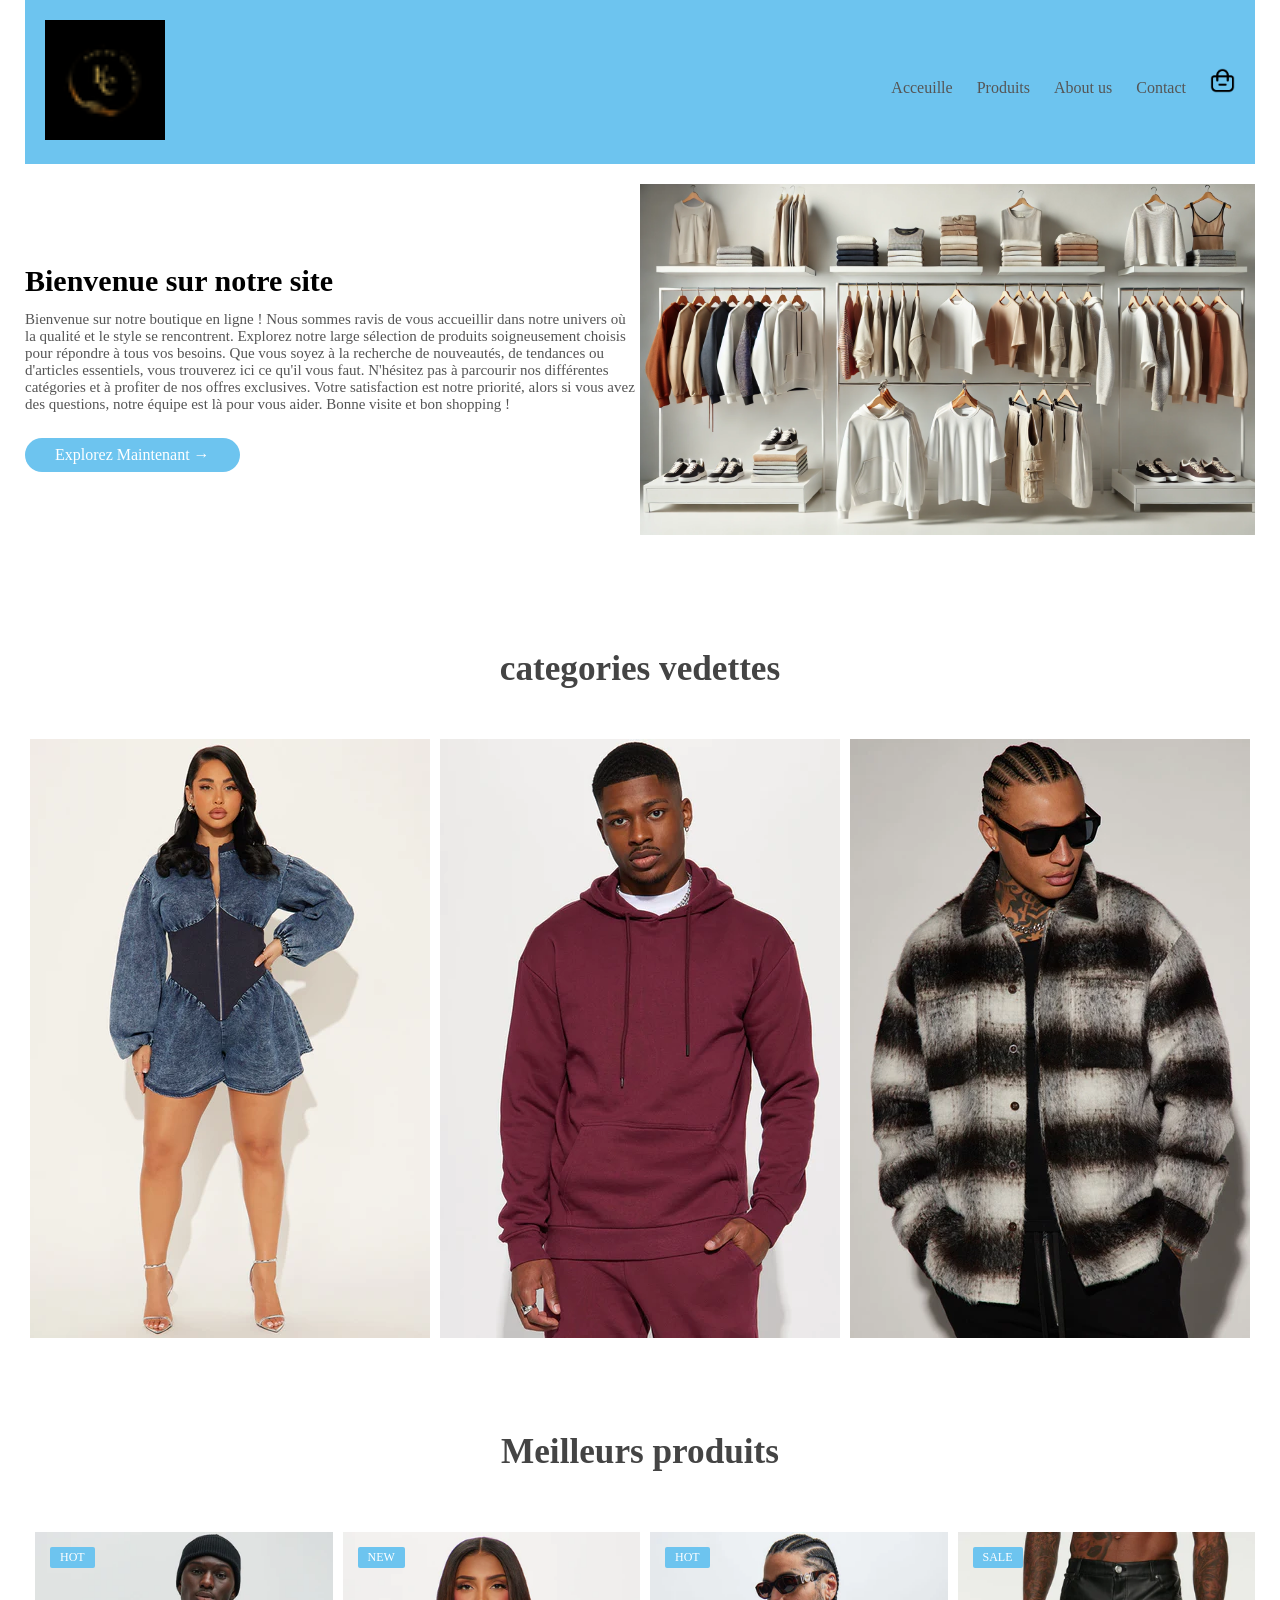
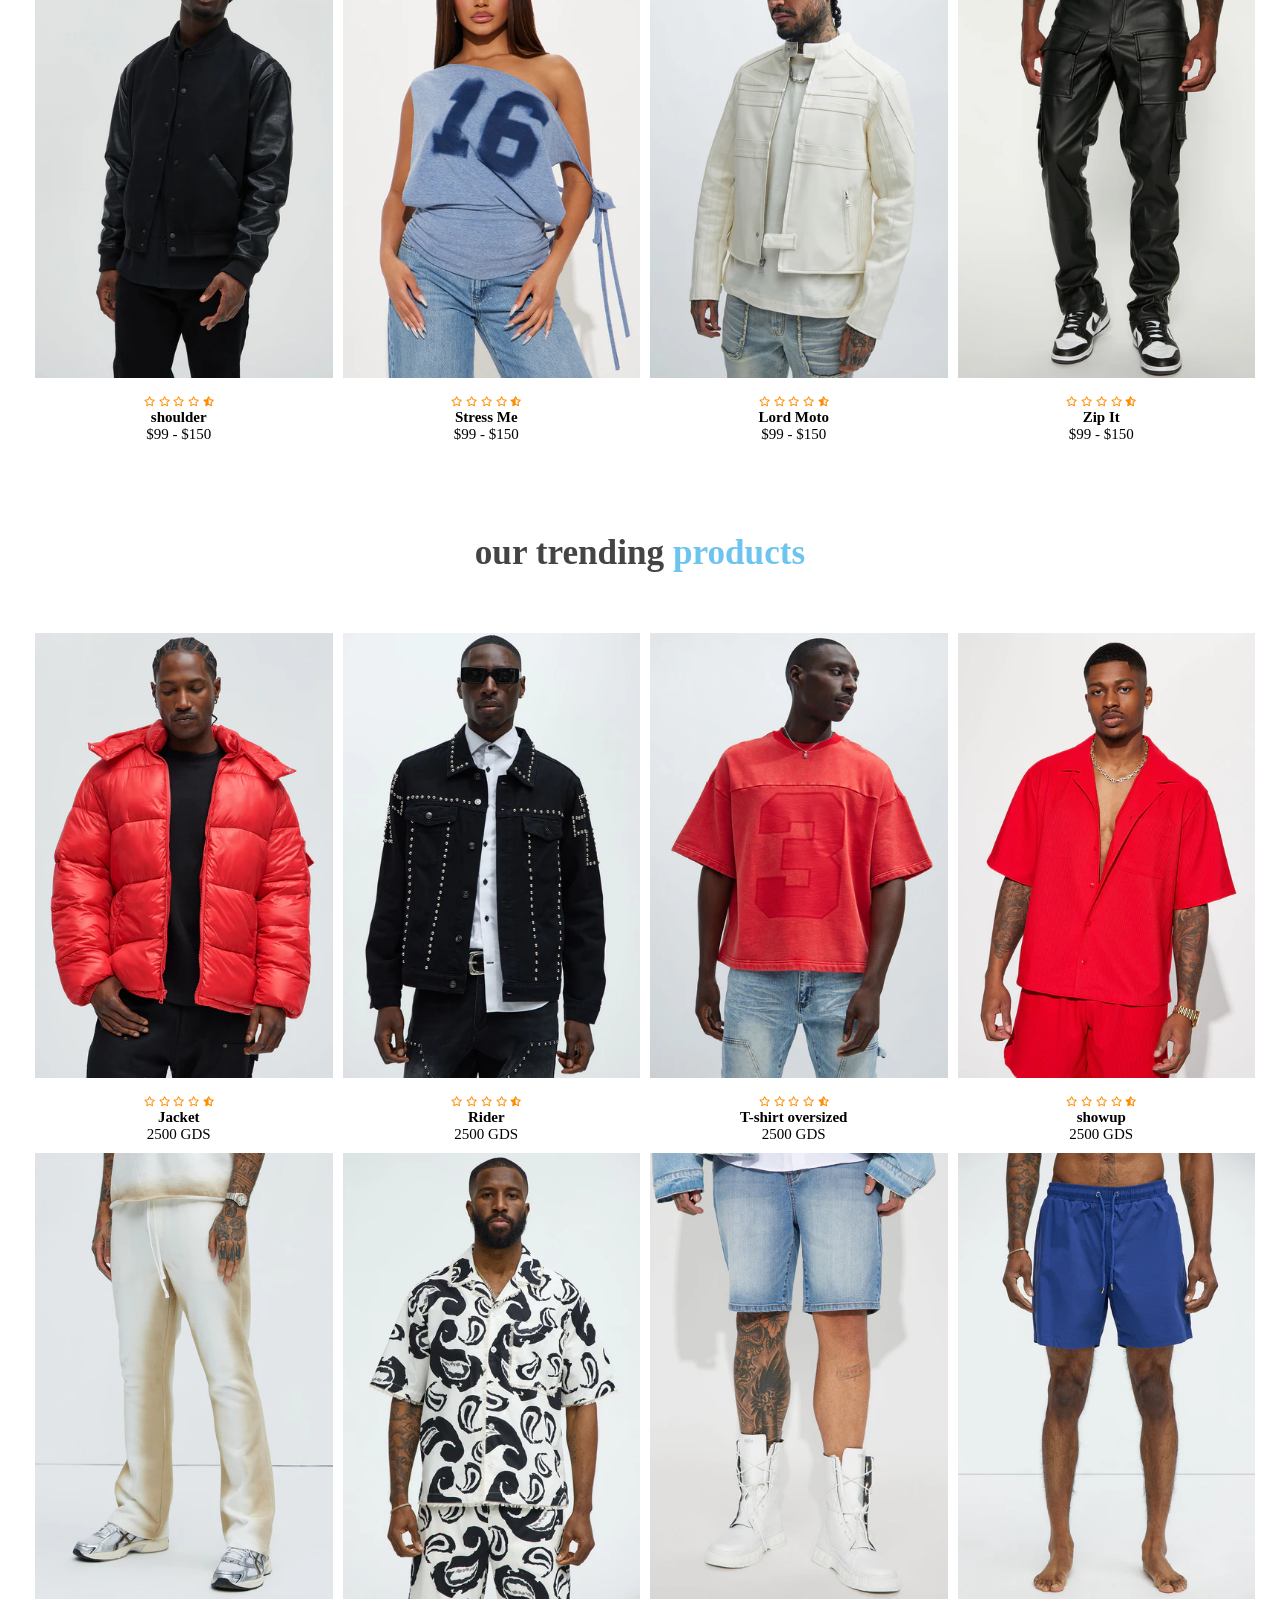
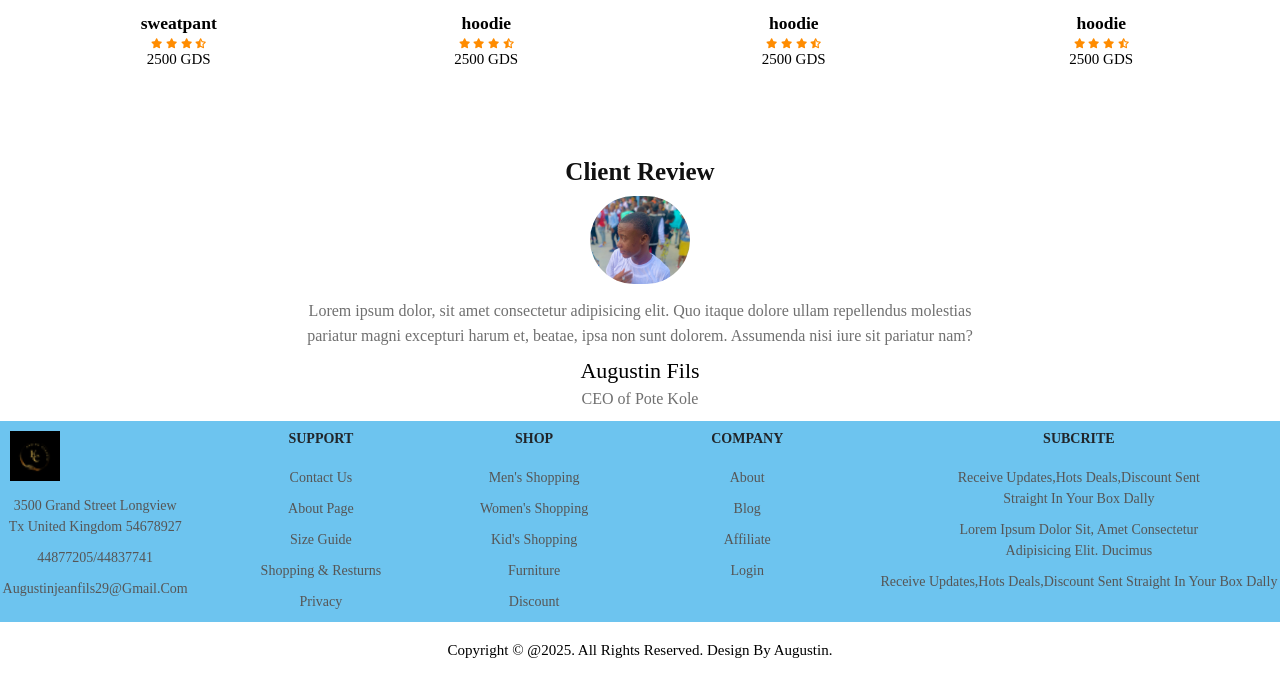
==== index.html @ 70ef02a3 "My site web" ====
<!DOCTYPE html>
<html lang="fr">
<head>
    <meta charset="UTF-8">
    <meta http-equiv="X-UA-Compatible" content="IE=edge">
    <meta name="viewport" content="width=device-width, initial-scales=1.0">
    <link rel="stylesheet" href="style.css">
    <link rel="stylesheet" href="https://cdnjs.cloudflare.com/ajax/libs/font-awesome/6.7.2/css/all.min.css" integrity="sha512-Evv84Mr4kqVGRNSgIGL/F/aIDqQb7xQ2vcrdIwxfjThSH8CSR7PBEakCr51Ck+w+/U6swU2Im1vVX0SVk9ABhg==" crossorigin="anonymous" referrerpolicy="no-referrer" />
    <title>web disign</title>
</head>    
<body>
    <section class="header-section">    
        <div class="container">
            <header class="navbar">
                 <div class="logo">
                     <img src="image_web/logo.png" alt="photo de logo">
                 </div>    
              <nav>
                 <ul>
                   <li><a href="#">Acceuille</a></li>
                   <li><a href="produits.html">Produits</a></li>
                   <li><a href="apropos.html">About us</a></li>
                   <li><a href="contact.html">Contact</a></li>
                  
                 </ul>
                 <img src="image_web/panierbg.png" alt="panier icon" width="25px">
              </nav>    
            </header>

        <div class="row">
            <div class="col-2">
                <h1>Bienvenue sur notre site </h1>
                <p>Bienvenue sur notre boutique en ligne ! Nous sommes ravis de vous accueillir dans notre univers où la qualité et le style se rencontrent. Explorez notre large sélection de produits soigneusement choisis 
                    pour répondre à tous vos besoins. Que vous soyez à la recherche de nouveautés, de tendances ou d'articles essentiels, vous trouverez ici ce qu'il vous faut. N'hésitez pas à parcourir nos différentes catégories
                     et à profiter de nos offres exclusives. Votre satisfaction est notre priorité, alors si vous avez des questions, notre équipe est là pour vous aider. Bonne visite et bon shopping !</p>
                <a href="produits.html">Explorez Maintenant &#8594;</a>
            </div>
            <div class="col-2">
                <img src="image_web/font.png" alt="image landing">
            </div>
        </div>
        </div>
    </section>
    <!--section des categories-->
    <section class="categories">
       <div class="container">
             <h2>categories vedettes</h2>
            <div class="row">
             <div class="clo-3">
                <img src="image_web/delavage.webp">
             </div>
              <div class="clo-3">
                <img src="image_web/hoodie.webp">
              </div>
              <div class="clo-3">
                <img src="image_web/move up.webp">
             </div>
            </div>
       </div>
    </section>
    <!--meilleurs produits-->

    <section class="featured-produits">
        <div class="container">
            <h2>Meilleurs produits</h2>
            <div class="row">
                <div class="clo-4">
                    <img src="image_web/shoulder.webp" alt="robe">
                    <div class="produit-text">
                        <h5>hot</h5>
                    </div>
                    <div class="rating">
                        <i class="fa-regular fa-star"></i>
                        <i class="fa-regular fa-star"></i>
                        <i class="fa-regular fa-star"></i>
                        <i class="fa-regular fa-star"></i>
                        <i class="fa-solid fa-star-half-stroke"></i>
                    </div>
                    <div class="price">
                        <h4>shoulder</h4>
                        <p>$99 - $150</p>
                    </div>
                </div>
                <div class="clo-4">
                    <img src="image_web/stress Me.webp" alt="robe">
                    <div class="produit-text">
                        <h5>New</h5>
                    </div>
                    <div class="rating">
                    <i class="fa-regular fa-star"></i>
                    <i class="fa-regular fa-star"></i>
                    <i class="fa-regular fa-star"></i>
                    <i class="fa-regular fa-star"></i>
                    <i class="fa-solid fa-star-half-stroke"></i>
                </div>
                    <div class="price">
                        <h4>Stress Me</h4>
                        <p>$99 - $150</p>
                    </div>
                </div>
                <div class="clo-4">
                    <img src="image_web/lord moto.webp" alt="robe">
                    <div class="produit-text">
                        <h5>hot</h5>
                    </div>
                    <div class="rating">
                        <i class="fa-regular fa-star"></i>
                        <i class="fa-regular fa-star"></i>
                        <i class="fa-regular fa-star"></i>
                        <i class="fa-regular fa-star"></i>
                        <i class="fa-solid fa-star-half-stroke"></i>
                    </div>
                    <div class="price">
                        <h4>Lord Moto</h4>
                        <p>$99 - $150</p>
                    </div>
                </div>
                <div class="clo-4">
                    <img src="image_web/zip it.webp" alt="robe">
                    <div class="produit-text">
                        <h5>sale</h5>
                    </div>
                    <div class="rating">
                        <i class="fa-regular fa-star"></i>
                        <i class="fa-regular fa-star"></i>
                        <i class="fa-regular fa-star"></i>
                        <i class="fa-regular fa-star"></i>
                        <i class="fa-solid fa-star-half-stroke"></i>
                    </div>
                    <div class="price">
                        <h4>Zip It</h4>
                        <p>$99 - $150</p>
                    </div>
                </div>
                
            </div>
        </div>
    </section>
    <!--nos derniers produits-->
    <section class="featured-produits">
        <div class="container">
            <h2>our trending <strong> products</strong> </h2>
            <div class="row">
                <div class="clo-4">
                    <img src="image_web/jacket.webp" alt="robe">
                    <div class="rating">  
                        <i class="fa-regular fa-star"></i>
                        <i class="fa-regular fa-star"></i>
                        <i class="fa-regular fa-star"></i>
                        <i class="fa-regular fa-star"></i>
                        <i class="fa-solid fa-star-half-stroke"></i>
                    </div>     
                    <h4>Jacket</h4>          
                    <p>2500 GDS</p>
                </div>
                <div class="clo-4">
                    <img src="image_web/rider.webp" alt="robe">
                    <div class="rating">
                        <i class="fa-regular fa-star"></i>
                        <i class="fa-regular fa-star"></i>
                        <i class="fa-regular fa-star"></i>
                        <i class="fa-regular fa-star"></i>
                        <i class="fa-solid fa-star-half-stroke"></i>
                    </div>
                    <h4>Rider</h4>
                    <p>2500 GDS</p>
                </div>
                <div class="clo-4">
                    <img src="image_web/oversized tee.webp" alt="robe">
                    <div class="rating"> 
                        <i class="fa-regular fa-star"></i>
                        <i class="fa-regular fa-star"></i>
                        <i class="fa-regular fa-star"></i>
                        <i class="fa-regular fa-star"></i>
                        <i class="fa-solid fa-star-half-stroke"></i>
                    </div>
                    <h4>T-shirt oversized</h4>
                    <p>2500 GDS</p>
                </div>
                <div class="clo-4">
                    <img src="image_web/showup.webp" alt="robe">
                    <div class="rating">
                        <i class="fa-regular fa-star"></i>
                        <i class="fa-regular fa-star"></i>
                        <i class="fa-regular fa-star"></i>
                        <i class="fa-regular fa-star"></i>
                        <i class="fa-solid fa-star-half-stroke"></i>
                    </div>
                    <h4>showup</h4>
                    <p>2500 GDS</p>
                </div>
            </div>

            <div class="row">
                <div class="clo-4">
                    <img src="image_web/sweatpant.webp" alt="robe">
                    <h3>sweatpant</h3>
                    <div class="rating">
                        <i class="fa-solid fa-star"></i>
                        <i class="fa-solid fa-star"></i>
                        <i class="fa-solid fa-star"></i>
                        <i class="fa-solid fa-star-half-stroke"></i>
                    </div>
                    <p>2500 GDS</p>
                </div>
                <div class="clo-4">
                    <img src="image_web/paisley.webp" alt="robe">
                    <h3>hoodie</h3>
                    <div class="rating">
                        <i class="fa-solid fa-star"></i>
                        <i class="fa-solid fa-star"></i>
                        <i class="fa-solid fa-star"></i>
                        <i class="fa-solid fa-star-half-stroke"></i>
                    </div>
                    <p>2500 GDS</p>
                </div>
                <div class="clo-4">
                    <img src="image_web/cornell Slim.webp" alt="robe">
                    <h3>hoodie</h3>
                    <div class="rating">
                        <i class="fa-solid fa-star"></i>
                        <i class="fa-solid fa-star"></i>
                        <i class="fa-solid fa-star"></i>
                        <i class="fa-solid fa-star-half-stroke"></i>
                    </div>
                    <p>2500 GDS</p>
                </div>
                <div class="clo-4">
                    <img src="image_web/stretch.webp" alt="robe">
                    <h3>hoodie</h3>
                    <div class="rating">
                        <i class="fa-solid fa-star"></i>
                        <i class="fa-solid fa-star"></i>
                        <i class="fa-solid fa-star"></i>
                        <i class="fa-solid fa-star-half-stroke"></i>
                    </div>
                    <p>2500 GDS</p>
                </div>
            </div>
        </div>
    </section>
    
    <!--client review-->
    <section class="client-reviews">
        <div class="reviews">
            <h3>Client review</h3>
            <img src="image_web/kolo.jpg">
            <p>Lorem ipsum dolor, sit amet consectetur adipisicing elit. Quo itaque
                dolore ullam repellendus molestias <br>
                pariatur magni excepturi harum et, beatae, ipsa non sunt dolorem.
                 Assumenda nisi iure sit pariatur nam?</p>
            <h2>Augustin Fils </h2>
            <p>CEO of Pote Kole</p>
        </div>

    </section>
    
        <!--section contact-->
        <section class="contact">
            <div class="contact-info">
                <div class="first-info">
                    <img src="image_web/logo.png">

                    <P>3500 grand street longview <br> Tx united kingdom 54678927</P>
                    <p>44877205/44837741</p>
                    <p>augustinjeanfils29@gmail.com</p>

                </div>
                    <div class="second-info">
                        <h4>Support</h4>
                        <p>Contact us</p>
                        <p>About page</p>
                        <p>Size guide</p>
                        <p>Shopping & resturns</p>
                        <p>Privacy</p>
                    </div>
                    <div class="third-info">
                        <h4>Shop</h4>
                        <p>Men's Shopping</p>
                        <p>Women's Shopping</p>
                        <p>Kid's Shopping</p>
                        <p>Furniture</p>
                        <p>Discount</p>
                    </div>
                    <div class="fourth-info">
                        <h4>Company</h4>
                        <p>About</p>
                        <p>Blog</p>
                        <p>Affiliate</p>
                        <p>Login</p>
                    </div>
                    <div class="five-info">
                        <h4>Subcrite</h4>
                        <p>receive updates,hots deals,discount sent<br> Straight in your box dally</p>
                        <p>Lorem ipsum dolor sit, amet consectetur <br>adipisicing elit. Ducimus </p>
                        <p>receive updates,hots deals,discount sent Straight in your box dally</p>
                        
                    </div>

                </div>
            </div>
        </section>
        <div class="end-text">
            <p>Copyright © @2025. All rights Reserved. Design By Augustin.</p>
        </div>
        
    
    


</body>
</html>
---- style.css ----
@import url('https://fonts.googleapis.com/css2?family=Poppins:ital,wght@0,100;0,200;0,300;0,400;0,500;0,600;0,700;0,800;0,900;1,100;1,200;1,300;1,400;1,500;1,600;1,700;1,800;1,900&display=swap');



*{
    margin:0;
    padding:0;
    box-sizing:border-box;
}
body{
    font-family: Georgia, 'Times New Roman', Times, serif;
}
.navbar{
    background: rgb(109, 196, 239);
    display: flex;
    align-items: center;
    padding: 20px;
}
.logo img{
    width: 120px;
}
nav{
    flex: 1;
    text-align: right;
}    
nav ul{
    display: inline-block;
    list-style-type: none;
}
nav ul li{
    display: inline-block;
    margin-right: 20px;
}
nav ul li a{
    text-decoration: none;
    color: #555;
}
nav a:hover{
    color: black;
}
.container{
    max-width: 1500px;
    margin: 20px auto;
    padding-left:25px;
    padding-right: 25px;
}
.row{
    display: flex;
    align-items: center;
    justify-content: space-around;

}
.col-2{
    flex-basis: 50%;
    min-width: 300px;
}
.col-2 img{
    width: 100%;
    padding: 20px 0;
}
.col-2 h1 {
    font-size: 30px;
    line-height: 10px;
    margin: 25px 0;
}
.col-2 a{
    display: inline-block;
    text-decoration: none;
    padding: 8px 30px;
    background: rgb(109, 196, 239);
    color: white;
    border-radius: 30px;
    margin-top: 25px;
    transition: 0,5s;
}
.col-2 a:hover{
    background: #020202;
}
.col-2 p{
    text-align: left;
    color: #555;
}
.header-section{
    margin-top: -20px;
    background: radial-gradient(#fff,#fff);
}


/* style de la section categorie */

.categories{
    margin: 70px 0;
}
.col-3{
    flex-basis: 30%;
    min-width:250px;
    margin: auto;
}
.col-3 img{
    width: 100%;
}

.container h2{
    text-align: center;
    font-size: 2.2rem;
    color: #444;
    margin: 50px 0;
}
/* section des meilleurs produits */

.clo-4{
    position: relative;
    transform: all .40s;
}
.clo-4 img{
    width: 100%;
    height: auto;
    transform: all .40s;
    padding: 5px;
    margin: 5px;
}
.container strong{
    color: rgb(109, 196, 239);
}
    
.container{
    margin-bottom: 90px;
}


.produit-text h5{
    position: absolute;
    top: 25px;
    left: 25px;
    color: #fff;
    font-size: 12px;
    font-weight: 500;
    text-transform: uppercase;
    background-color: rgb(109, 196, 239);
    padding: 3px 10px;
    border-radius: 2px;
}
.rating i{
    color: #ff8c00;
    font-size: 10px;
    align-items: center;
}

.clo-4,h4,p{
    color: black;
    font-size: 15px;
    text-align: center;
}

.price p{
    color: #020202;
    font-size: 15px;
}
.price a{
    display: inline-block;
    text-decoration: none;
    padding: 8px 10px;
    background: rgb(109, 196, 239);
    color: white;
    border-radius: 20px;
    margin-top: 5px;
    transition: 0,5s;
}
.price a:hover{
    background-color: #000;
}

.client-reviews{
    background-color: #fff;
}
.reviews{
    text-align: center;
}
.reviews h3{
    color: #111;
    font-size: 25px;
    text-transform: capitalize;
    text-align: center;
    font-weight: 700;
}
.reviews img{
    width: 100px;
    height: auto;
    border-radius: 50px;
    margin: 10px 0;
}
.reviews p{
    color: #707070;
    font-size: 16px;
    font-weight: 400;
    line-height: 25px;
    margin-bottom: 10px;
}
.reviews h2{
    font-size: 22px;
    color: #000;
    font-weight: 400;
    text-transform: capitalize;
    margin-bottom: 2px;
}

/* section contact */
.contact{

    background-color: rgb(109, 196, 239);
}
.contact-info{
    display:grid;
    grid-template-columns: repeat(auto-fit, minmax(160px, auto));
    gap: 3rem;
}
.first-info img{
    width: 70px;
    padding: 10px;
    height: auto;
}
.contact-info h4{
    color:#212529;
    font-size: 14px;
    text-transform: uppercase;
    margin-bottom: 10px;
    padding: 10px;
}
.contact-info p{
    color: #565656;
    font-size: 14px;
    font-weight: 400;
    text-transform: capitalize;
    line-height: 1.5;
    margin-bottom: 10px;
}
.contact-info p:hover{
    color: #111;
}
.end-text{
    background-color: #fff;
    text-align: center;
    padding: 20px;
}
.end-text p{
    color: #000;
    text-transform: capitalize;
}

.contaction{
    min-height: 100vh;
    background-color: #e8f0fe;
    padding: 50px;
    text-align: center;
}

.containere{
    max-width: 800px;
    margin: 0 auto;
}
.containere h2{
    font-size: 32px;
    margin-bottom: 30px;
    color: #000;
}
.contact-wrapper{
    display: grid;
    grid-template-columns: repeat(2, 1fr);
    grid-gap: 30px;
}
.contact-form{
    text-align: left;
}
.contact-form h3{
    font-size: 25px;
    margin-bottom: 20px;
    color: #000;
     
}
.form-group{
    margin-bottom: 20px;
}
input ,textarea{
    width: 100%;
    padding: 12px;
    border-radius: 8px;
    border: none;
    background-color: #f8f9fa;
    color: #000;

}

input:focus,
textarea:focus{
    outline: none;
    box-shadow: 0 0 8px  #bbb;
}
button{
    display: inline-block;
    padding: 12px 14px;
    background-color:  rgb(109, 196, 239);
    color: #000;
    border: none;
    cursor: pointer;
    transition: 0,3s ease;
}
button:hover{
    background-color: #000;
    color: #f8f9fa;
}

.contact-infomation{
    text-align: center;
}
.contact-infomation h3 {
    font-size: 25px;
    margin-bottom: 20px;
    color: #000;
}
.contact-infomation p{
    margin-bottom: 10px;
    color: #000;
}
.contact-infomation i{
    color: rgb(109, 196, 239);
    margin-right: 10px;
}

.conntenair h2{
    color: #000;
    text-align: center;
}

.conntenair p{
    text-align: justify;
    font-size: 18px;
    color: #555;
}

.conntenair h4{
    text-align: center;
    margin: 10px;
}
.conntenair p{
    margin-bottom: 250px;
}
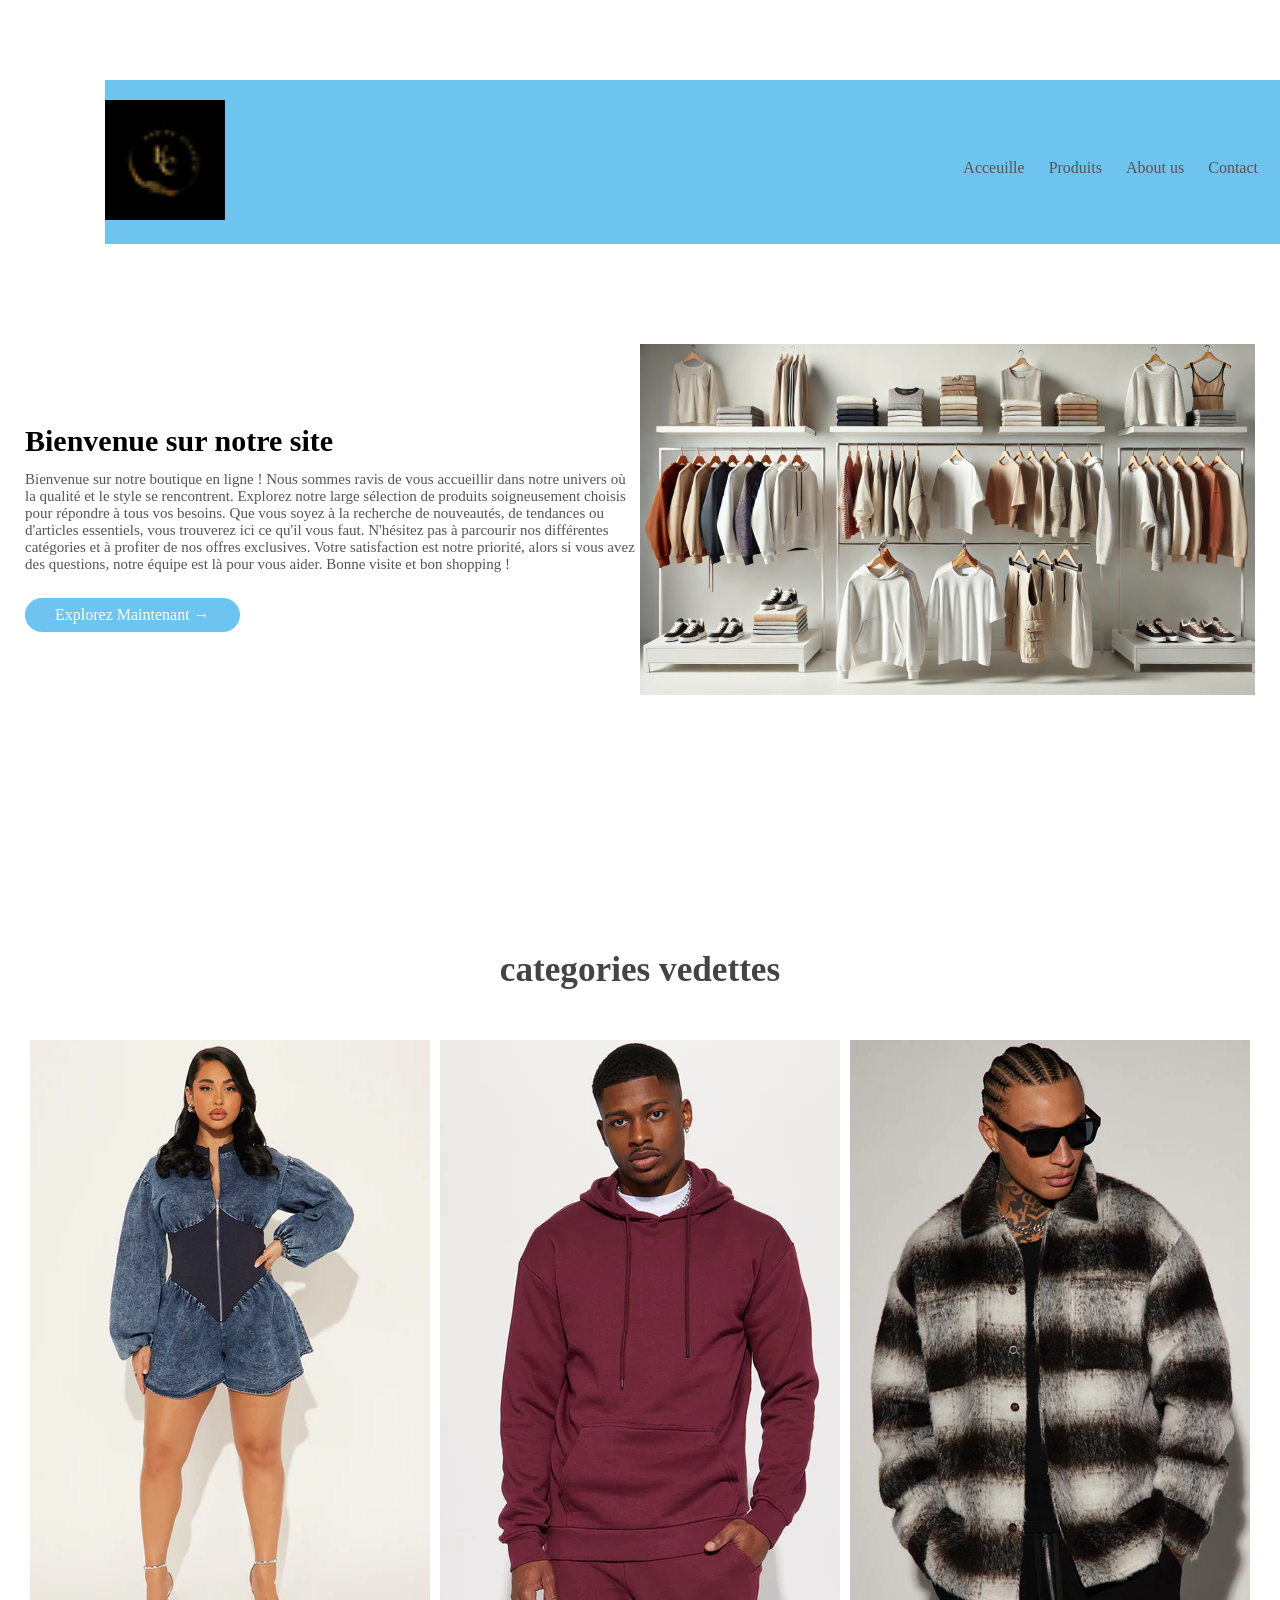
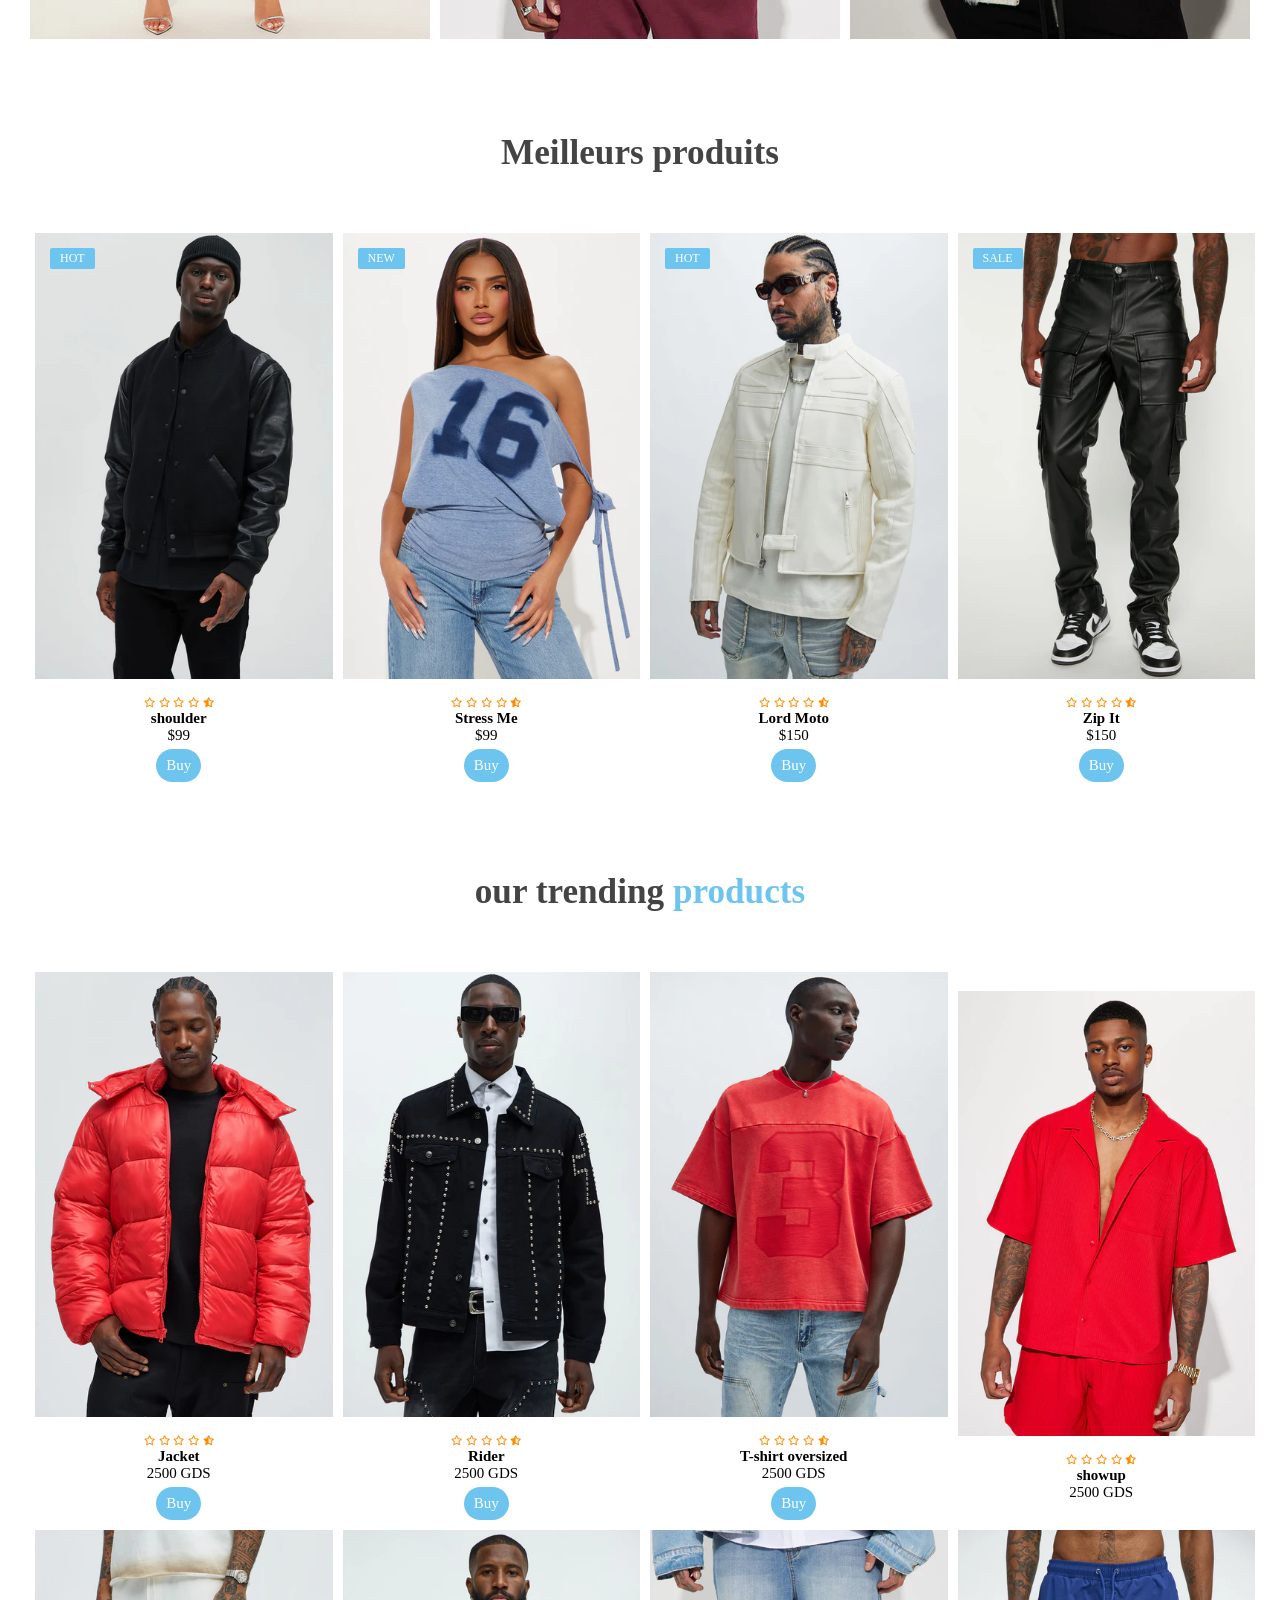
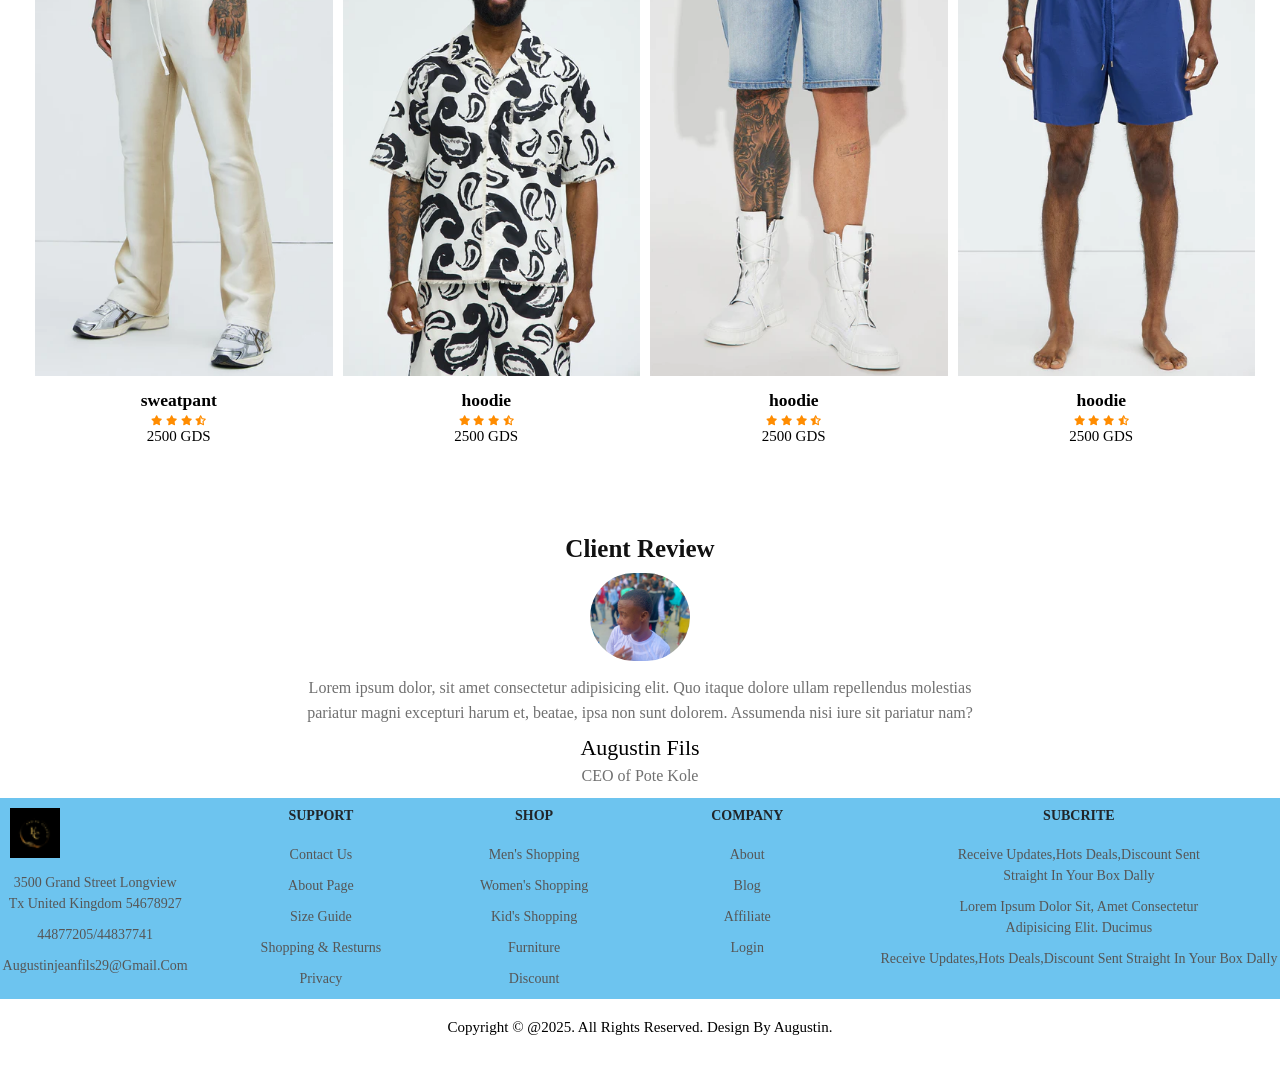
==== commit 0f736395: "responsive for phone" ====
--- a/index.html
+++ b/index.html
@@ -23,7 +23,11 @@
                    <li><a href="contact.html">Contact</a></li>
                   
                  </ul>
-                 <img src="image_web/panierbg.png" alt="panier icon" width="25px">
+                 <!-- <img src="image_web/panierbg.png" alt="panier icon" width="25px"> -->
+                    <div class="cart-box">
++                  <img src="image_web/panierbg.png" alt="panier icon" width="25px">
+                   <span class="cart-count">0</span>
+                </div>
               </nav>    
             </header>
 
@@ -78,7 +82,8 @@
                     </div>
                     <div class="price">
                         <h4>shoulder</h4>
-                        <p>$99 - $150</p>
+                        <p>$99</p>
+                        <a href="#">Buy</a>
                     </div>
                 </div>
                 <div class="clo-4">
@@ -95,7 +100,8 @@
                 </div>
                     <div class="price">
                         <h4>Stress Me</h4>
-                        <p>$99 - $150</p>
+                        <p>$99</p>
+                        <a href="#">Buy</a>
                     </div>
                 </div>
                 <div class="clo-4">
@@ -112,7 +118,8 @@
                     </div>
                     <div class="price">
                         <h4>Lord Moto</h4>
-                        <p>$99 - $150</p>
+                        <p>$150</p>
+                        <a href="#">Buy</a>
                     </div>
                 </div>
                 <div class="clo-4">
@@ -129,7 +136,8 @@
                     </div>
                     <div class="price">
                         <h4>Zip It</h4>
-                        <p>$99 - $150</p>
+                        <p>$150</p>
+                        <a href="#">Buy</a>
                     </div>
                 </div>
                 
@@ -150,8 +158,11 @@
                         <i class="fa-regular fa-star"></i>
                         <i class="fa-solid fa-star-half-stroke"></i>
                     </div>     
+                    <div class="price">
                     <h4>Jacket</h4>          
                     <p>2500 GDS</p>
+                    <a href="#">Buy</a>
+                     </div>
                 </div>
                 <div class="clo-4">
                     <img src="image_web/rider.webp" alt="robe">
@@ -162,8 +173,11 @@
                         <i class="fa-regular fa-star"></i>
                         <i class="fa-solid fa-star-half-stroke"></i>
                     </div>
-                    <h4>Rider</h4>
-                    <p>2500 GDS</p>
+                    <div class="price">
+                        <h4>Rider</h4>
+                        <p>2500 GDS</p>
+                        <a href="#">Buy</a>
+                    </div>
                 </div>
                 <div class="clo-4">
                     <img src="image_web/oversized tee.webp" alt="robe">
@@ -174,8 +188,11 @@
                         <i class="fa-regular fa-star"></i>
                         <i class="fa-solid fa-star-half-stroke"></i>
                     </div>
-                    <h4>T-shirt oversized</h4>
-                    <p>2500 GDS</p>
+                    <div class="price">
+                            <h4>T-shirt oversized</h4>
+                            <p>2500 GDS</p>
+                            <a href="#">Buy</a>
+                        </div>
                 </div>
                 <div class="clo-4">
                     <img src="image_web/showup.webp" alt="robe">
--- a/style.css
+++ b/style.css
@@ -15,7 +15,11 @@
     background: rgb(109, 196, 239);
     display: flex;
     align-items: center;
-    padding: 20px;
+    width: 100%;
+    justify-content: center;
+    padding: 20px 0;
+    margin: 80px;
+    
 }
 .logo img{
     width: 120px;
@@ -39,6 +43,120 @@
 nav a:hover{
     color: black;
 }
+.cart-box {
+    /* display: inline-block;*/
+    display: inline-block;
+    position: relative;
+    margin-left: 15px;
+    cursor:pointer;
+}
+.cart-count {
+    position: absolute;
+    top: -8px;
+    right: -8px;
+    background-color: red;
+    color: white;
+    font-size: 10px;
+    width: 18px;
+    height: 18px;
+    border-radius: 50%;
+    display: none; /* Caché par défaut jusqu'au premier clic */
+    align-items: center;
+    justify-content: center;
+    font-weight: bold;
+}
+
+/* Style du panneau latéral du panier */
+.cart-sidebar {
+    position: fixed;
+    top: 0;
+    right: -100%; /* Caché par défaut */
+    width: 360px;
+    height: 100vh;
+    background: #fff;
+    padding: 20px;
+    box-shadow: -2px 0 4px rgba(0,0,0,0.1);
+    transition: 0.3s;
+    z-index: 1000;
+    display: flex;
+    flex-direction: column;
+}
+.cart-sidebar.active {
+    right: 0; /* Affiché lorsqu'il est actif */
+}
+
+.cart-header {
+    display: flex;
+    justify-content: space-between;
+    align-items: center;
+    margin-bottom: 20px;
+    border-bottom: 1px solid #eee;
+    padding-bottom: 10px;
+}
+
+.close-cart {
+    font-size: 1.5rem;
+    cursor: pointer;
+    color: #333;
+}
+
+.cart-content {
+    flex: 1;
+    overflow-y: auto;
+}
+
+/* Style d'un produit dans le panier */
+.cart-item {
+    display: flex;
+    align-items: center;
+    gap: 15px;
+    margin-bottom: 15px;
+    padding-bottom: 10px;
+    border-bottom: 1px solid #f0f0f0;
+}
+.cart-item img {
+    width: 80px;
+    height: 80px;
+    object-fit: cover;
+    border-radius: 5px;
+}
+.detail-box {
+    flex: 1;
+}
+.cart-product-title {
+    font-size: 0.9rem;
+    text-transform: uppercase;
+    font-weight: 500;
+}
+.cart-price {
+    font-weight: 600;
+    color: rgb(109, 196, 239);
+}
+.cart-remove {
+    font-size: 1.2rem;
+    color: #ff0000;
+    cursor: pointer;
+}
+
+
+.total-section {
+    padding: 20px 0;
+    border-top: 1px solid #eee;
+    display: flex;
+    justify-content: space-between;
+    align-items: center;
+    margin-top: auto; /* Pousse le total vers le bas si le panier est grand */
+}
+.total-title {
+    font-weight: 600;
+    font-size: 1.2rem;
+}
+.total-price {
+    font-weight: 700;
+    font-size: 1.3rem;
+}
+
+
 .container{
     max-width: 1500px;
     margin: 20px auto;
@@ -84,6 +202,19 @@
 .header-section{
     margin-top: -20px;
     background: radial-gradient(#fff,#fff);
+    min-height: 100vh;
+    display: flex;
+    flex-direction: column;
+}
+
+.header-section .conntenair{
+    flex:1;
+    display: flex;
+    flex-direction: column;
+}
+.header-section .row{
+    flex:1;
+
 }
 
 
@@ -345,3 +476,57 @@
 .conntenair p{
     margin-bottom: 250px;
 }
+
+
+/* --- Responsive Mobile --- */
+@media only screen and (max-width: 768px) {
+
+
+
+        .navbar {
+           flex-direction: column;
+            margin: 0; /* Enlève la grande marge sur mobile */
+            padding: 15px;
+        }
+        .logo {
+            margin-bottom: 15px;
+        }
+        nav {
+            width: 100%;
+            text-align: center;
+        }
+        nav ul {
+            display: block;
+            padding: 0;
+        }
+        nav ul li {
+            display: block;
+            margin: 10px 0;
+        }
+        .cart-box {
+            margin-top: 15px;
+            margin-left: 0;
+        }
+        .row {
+            flex-direction: column;
+        }
+        .col-2, .col-3, .clo-4 {
+            flex-basis: 100%;
+            width: 100%;
+            margin-bottom: 30px;
+        }
+        .col-2 h1 {
+            font-size: 24px;
+        }
+        .contact-info, .contact-wrapper {
+            grid-template-columns: 1fr;
+            gap: 2rem;
+        }
+        .cart-sidebar {
+            width: 100%;
+        }
+        .conntenair p {
+            margin-bottom: 50px;
+        }
+
+    }  
